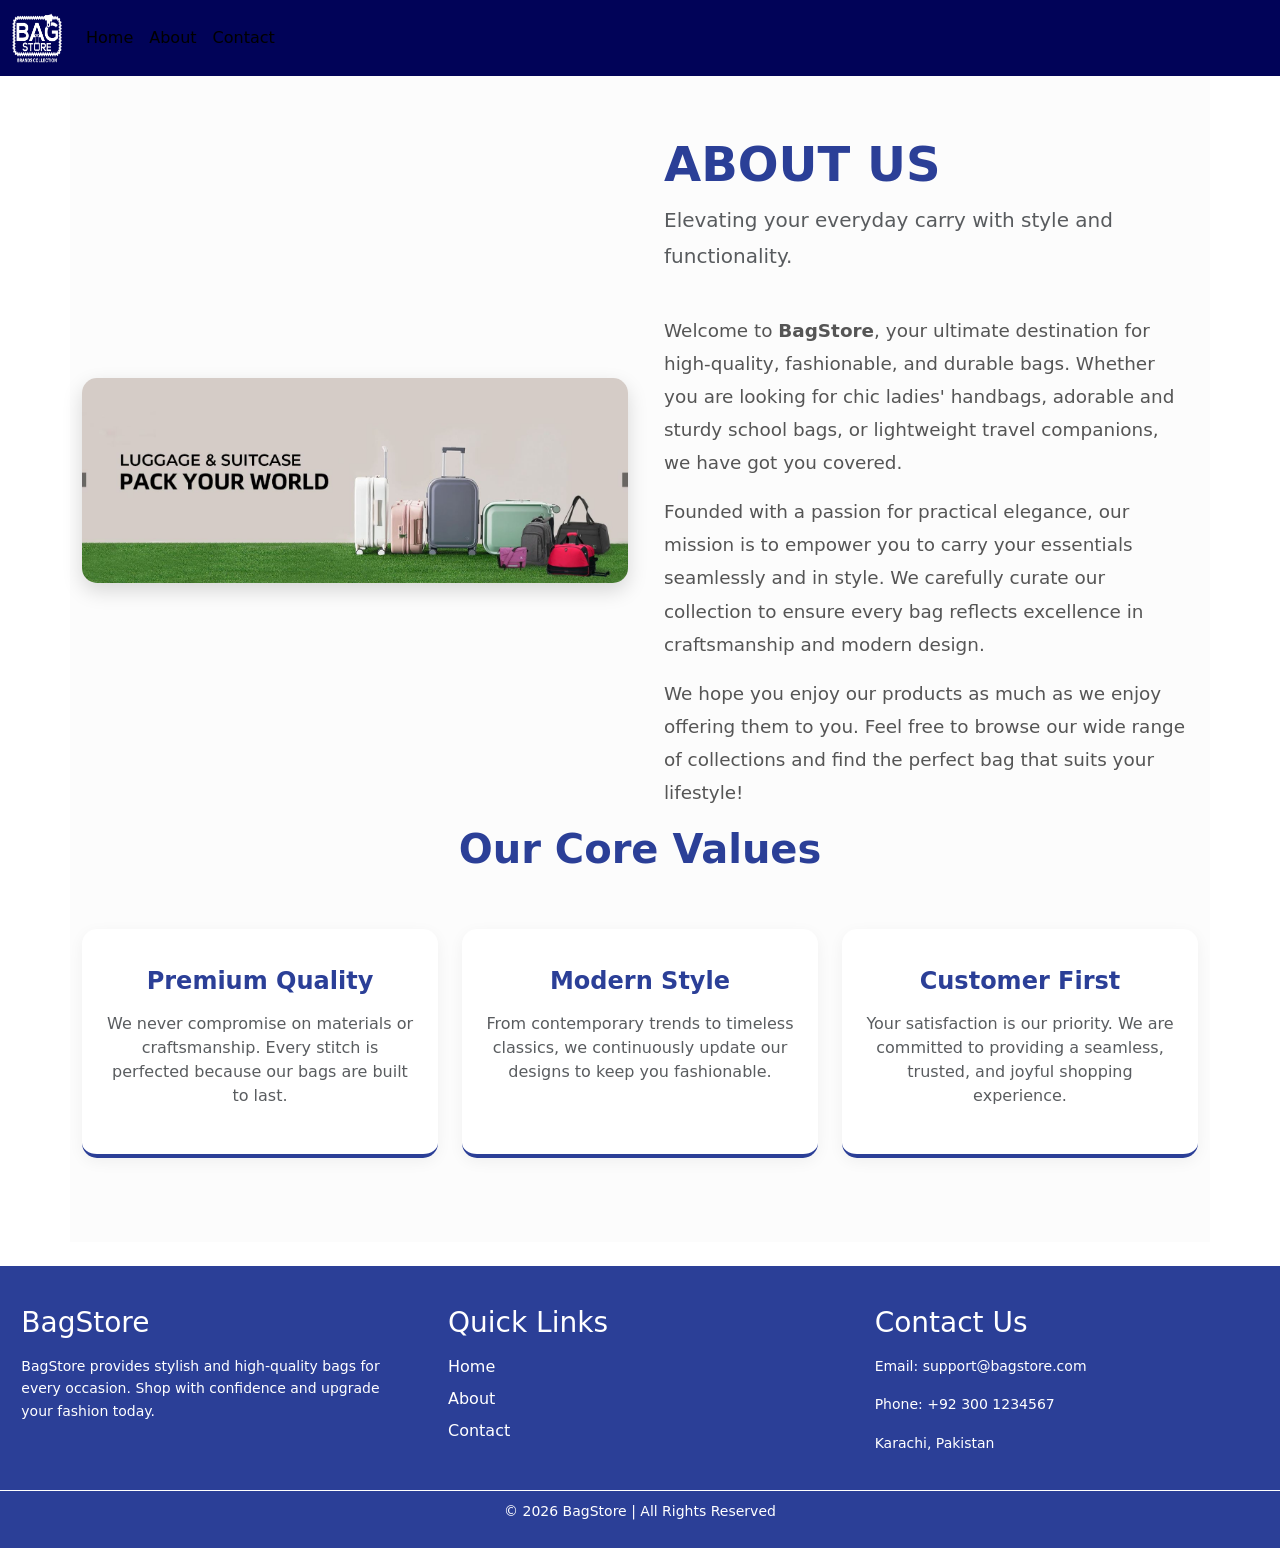
==== about.html @ a53cc7e0 "bags" ====
<!doctype html>
<html lang="en">

<head>
    <meta charset="utf-8">
    <meta name="viewport" content="width=device-width, initial-scale=1">
    <title>About Us - BagStore</title>
    <link rel="stylesheet" href="style.css">
    <link href="https://cdn.jsdelivr.net/npm/bootstrap@5.3.2/dist/css/bootstrap.min.css" rel="stylesheet">

</head>

<body>

    <nav class="navbar navbar-expand-lg bagnavbar">
        <div class="container-fluid">
            <a class="navbar-brand" href="index.html"><img src="/images/logo navbar.png" class="logo" alt="Logo"></a>
            <button class="navbar-toggler" type="button" data-bs-toggle="collapse"
                data-bs-target="#navbarSupportedContent" aria-controls="navbarSupportedContent" aria-expanded="false"
                aria-label="Toggle navigation">
                <span class="navbar-toggler-icon"></span>
            </button>
            <div class="collapse navbar-collapse" id="navbarSupportedContent">
                <ul class="navbar-nav me-auto mb-2 mb-lg-0">
                    <li class="nav-item">
                        <a class="nav-link active" aria-current="page" href="index.html">Home</a>
                    </li>
                    <li class="nav-item">
                        <a class="nav-link active" aria-current="page" href="about.html">About</a>
                    </li>
                    <li class="nav-item">
                        <a class="nav-link active" aria-current="page" href="Contact.html">Contact</a>
                    </li>
                </ul>
            </div>
        </div>
    </nav>

    <div class="container about-section">
        <div class="row align-items-center">
            <div class="col-md-6 mb-4 mb-md-0">
                <img src="/images/bag02.JPG" alt="About BagStore" class="img-fluid about-img">
            </div>
            <div class="col-md-6 about-content px-md-4">
                <div class="about-header text-md-start">
                    <h1>About Us</h1>
                    <p class="text-muted fs-5">Elevating your everyday carry with style and functionality.</p>
                </div>
                <p>
                    Welcome to <strong>BagStore</strong>, your ultimate destination for high-quality, fashionable, and durable bags. Whether you are looking for chic ladies' handbags, adorable and sturdy school bags, or lightweight travel companions, we have got you covered.
                </p>
                <p>
                    Founded with a passion for practical elegance, our mission is to empower you to carry your essentials seamlessly and in style. We carefully curate our collection to ensure every bag reflects excellence in craftsmanship and modern design.
                </p>
                <p>
                    We hope you enjoy our products as much as we enjoy offering them to you. Feel free to browse our wide range of collections and find the perfect bag that suits your lifestyle!
                </p>
            </div>
        </div>

        <div class="row core-values">
            <div class="col-12 text-center mb-5">
                <h2 style="color: #2b3f97; font-weight: bold; font-size: 2.5rem;">Our Core Values</h2>
            </div>
            <div class="col-md-4 mb-4">
                <div class="value-card">
                    <h4 class="mt-2">Premium Quality</h4>
                    <p class="text-muted mt-3">We never compromise on materials or craftsmanship. Every stitch is perfected because our bags are built to last.</p>
                </div>
            </div>
            <div class="col-md-4 mb-4">
                <div class="value-card">
                    <h4 class="mt-2">Modern Style</h4>
                    <p class="text-muted mt-3">From contemporary trends to timeless classics, we continuously update our designs to keep you fashionable.</p>
                </div>
            </div>
            <div class="col-md-4 mb-4">
                <div class="value-card">
                    <h4 class="mt-2">Customer First</h4>
                    <p class="text-muted mt-3">Your satisfaction is our priority. We are committed to providing a seamless, trusted, and joyful shopping experience.</p>
                </div>
            </div>
        </div>
    </div>

    <footer class="footer mt-4">
        <div class="footer-container">
            <div class="footer-col">
                <h3>BagStore</h3>
                <p>
                    BagStore provides stylish and high-quality bags for every occasion.
                    Shop with confidence and upgrade your fashion today.
                </p>
            </div>
            <div class="footer-col">
                <h3>Quick Links</h3>
                <ul>
                    <li><a href="index.html">Home</a></li>
                    <li><a href="about.html">About</a></li>
                    <li><a href="Contact.html">Contact</a></li>
                </ul>
            </div>
            <div class="footer-col">
                <h3>Contact Us</h3>
                <p>Email: support@bagstore.com</p>
                <p>Phone: +92 300 1234567</p>
                <p>Karachi, Pakistan</p>
            </div>
        </div>
        <div class="footer-bottom">
            <p>© 2026 BagStore | All Rights Reserved</p>
        </div>
    </footer>

    <script src="https://cdn.jsdelivr.net/npm/bootstrap@5.3.2/dist/js/bootstrap.bundle.min.js"></script>
</body>

</html>
---- style.css ----
.bagnavbar {
    background-color: #010358;
    color: #fff;
    position: fixed;
    top: 0px;
    z-index: 1;
    width: 100%;
}
.logo{
    width: 50px;
    height: 50px;
    /* position: absolute; */
    right: 100px;
}
.bags {
    color: rgb(3, 3, 248);
    background-color: black;
    border-radius: 2px solid red;
    box-shadow: 2px slid red;
}

.bags:hover {
    color: rgb(1, 1, 141);
    background-color: rgb(119, 117, 117);
    border: #333;
    text-shadow: rgb(180, 2, 2);
    cursor: pointer;
}

.card-bag-img-top {
    height: 300px;
    object-fit: contain;
    color: #000;
}
.custom-body{
    background-color: #3e4cc4;
    color: #fff;
}
.custom-title{
    color: #fff;
}
.card-text{
    color: #fff;
}
.bag-footer{
    background-color: #2e3997 !important;
}
.price{
    color: white;
}

.container{
    background-color: #6f7dff;
}
.footer{
        background-color: #010358;

}

.footer {
  background-color: #2b3f97;
  color: white;
  padding: 40px 0 10px;
}

.footer-container {
  display: flex;
  justify-content: space-around;
  flex-wrap: wrap;
}

.footer-col {
  width: 30%;
}

.footer-col h3 {
  margin-bottom: 15px;
}

.footer-col p {
  font-size: 14px;
  line-height: 1.6;
}

.footer-col ul {
  list-style: none;
  padding: 0;
}

.footer-col ul li {
  margin-bottom: 8px;
}

.footer-col ul li a {
  text-decoration: none;
  color: white;
}

.footer-col ul li a:hover {
  color: #9ecbff;
}

.footer-bottom {
  text-align: center;
  margin-top: 20px;
  border-top: 1px solid white;
  padding-top: 10px;
  font-size: 14px;
}

/* Responsive mobile layout */
@media(max-width:768px) {
  .footer-col {
    width: 100%;
    margin-bottom: 20px;
    text-align: center;
  }
}
.contact-form{
    background-color: #2e3997;
    color: #fff;
    padding: 20px;
    border-radius: 10px;
}
.contact-form h2{
    color: #fff;
    margin-bottom: 20px;
}
.contact-form label{
    display: block;
    margin-bottom: 5px;
}
 .contact-form textarea{
    width: 300px;
    padding: 10px;
    margin-bottom: 15px;
    border: none;
    border-radius: 5px;
}
 .contact-form input{
    width: 200px;
    padding: 10px;
    margin-bottom: 15px;
    border: none;
    border-radius: 5px;
}
.submit{
    background-color: #010358;
    color: #fff;
    border: 2px solid #fff;
    padding: 10px 20px;
    border-radius: 10px;
    cursor: pointer;
    font-size: 30px;
}
.submit:hover{
    background-color: #2e3997;
    color: #fff;
    border: 2px solid #fff;
    padding: 10px 20px;
    border-radius: 10px;
    cursor: pointer;
    font-size: 30px;
}
.submitbtn{
    
    background-color: #2e3997;
    color: #fff;
    border: 2px solid #fff;
    padding: 10px 20px;
    border-radius: 10px;
    cursor: pointer;
    font-size: 30px;
}
.submitbtn:hover{
    background-color: #010358;
    color: #fff;
    border: 2px solid #fff;
    padding: 10px 20px;
    border-radius: 10px;
    cursor: pointer;
    font-size: 30px;
}
.form{
    margin-left: 600px;
}

/* About Us Page Styles */
.about-section {
    padding: 60px 0;
    background-color: #fcfcfc;
}
.about-header {
    text-align: center;
    margin-bottom: 40px;
}
.about-header h1 {
    color: #2b3f97;
    font-weight: bold;
    font-size: 3rem;
    text-transform: uppercase;
}
.about-content {
    line-height: 1.8;
    font-size: 1.15rem;
    color: #555;
}
.about-img {
    border-radius: 15px;
    box-shadow: 0px 8px 20px rgba(0, 0, 0, 0.15);
    transition: transform 0.3s ease;
}
.about-img:hover {
    transform: scale(1.02);
}
.core-values {
    margin-top: 60px;
}
.value-card {
    background: #fff;
    padding: 30px 20px;
    border-radius: 15px;
    box-shadow: 0 4px 15px rgba(0, 0, 0, 0.05);
    text-align: center;
    height: 100%;
    border-bottom: 4px solid #2b3f97;
    transition: transform 0.3s ease;
}
.value-card:hover {
    transform: translateY(-10px);
}
.value-card h4 {
    color: #2b3f97;
    font-weight: bold;
}
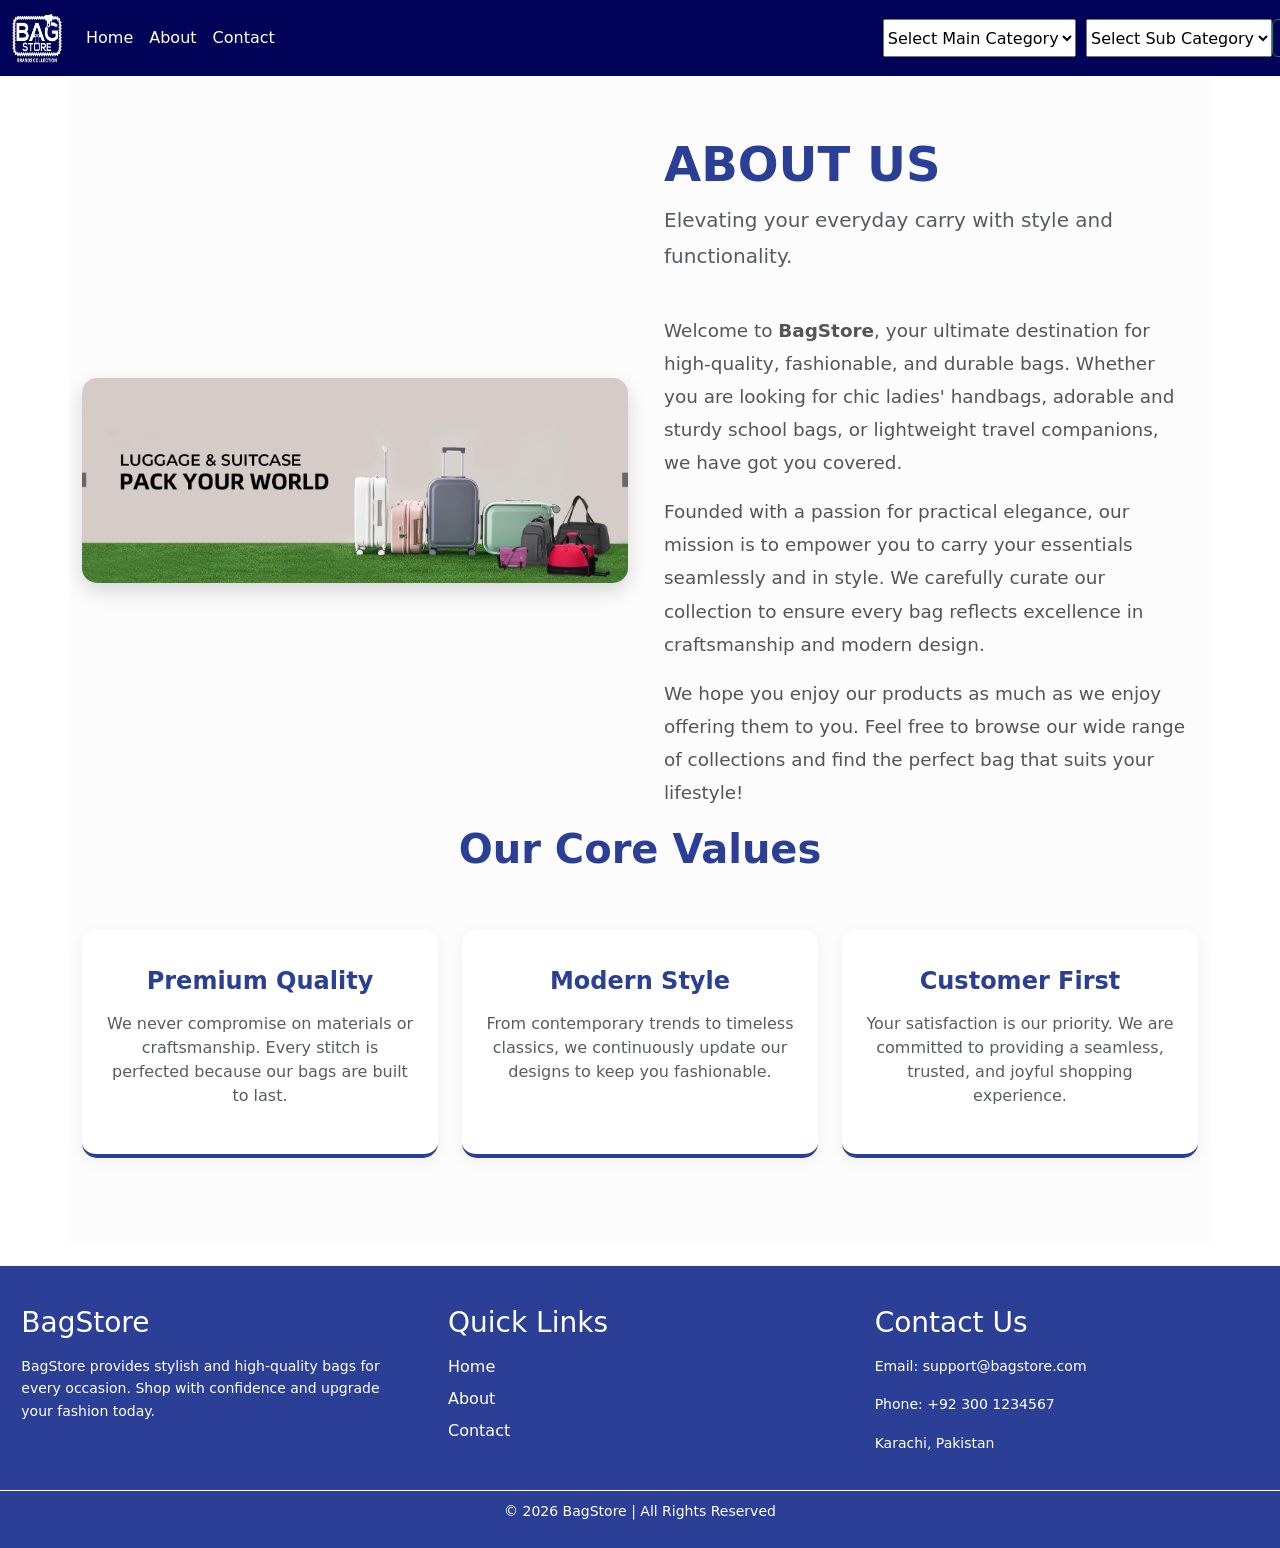
==== commit b3cb2f66: "bags" ====
--- a/about.html
+++ b/about.html
@@ -23,15 +23,27 @@
             <div class="collapse navbar-collapse" id="navbarSupportedContent">
                 <ul class="navbar-nav me-auto mb-2 mb-lg-0">
                     <li class="nav-item">
-                        <a class="nav-link active" aria-current="page" href="index.html">Home</a>
+                        <a class="nav-link active link" aria-current="page" href="index.html">Home</a>
                     </li>
                     <li class="nav-item">
-                        <a class="nav-link active" aria-current="page" href="about.html">About</a>
+                        <a class="nav-link active link" aria-current="page" href="about.html">About</a>
                     </li>
                     <li class="nav-item">
-                        <a class="nav-link active" aria-current="page" href="Contact.html">Contact</a>
+                        <a class="nav-link active link" aria-current="page" href="Contact.html">Contact</a>
                     </li>
                 </ul>
+                <form class="d-flex form" role="search">
+            <select onchange="productChange()" name="products" id="productMenu">
+              <option value="">Select Main Category </option>
+            </select>&nbsp;&nbsp;
+
+            <select onchange="filterProduct()" name="category" id="categoryMenu">
+              <option value="">Select Sub Category </option>
+            </select>
+            <button class="btn btn-outline-success" type="submit">
+              Search
+            </button>
+          </form>
             </div>
         </div>
     </nav>
--- a/style.css
+++ b/style.css
@@ -11,6 +11,16 @@
     height: 50px;
     /* position: absolute; */
     right: 100px;
+}
+
+.navbar-nav{
+    color: white;
+}
+.navbar-nav .link {
+    color: white !important;
+}
+.navbar-nav .link:hover {
+    color: #9ecbff !important;
 }
 .bags {
     color: rgb(3, 3, 248);
